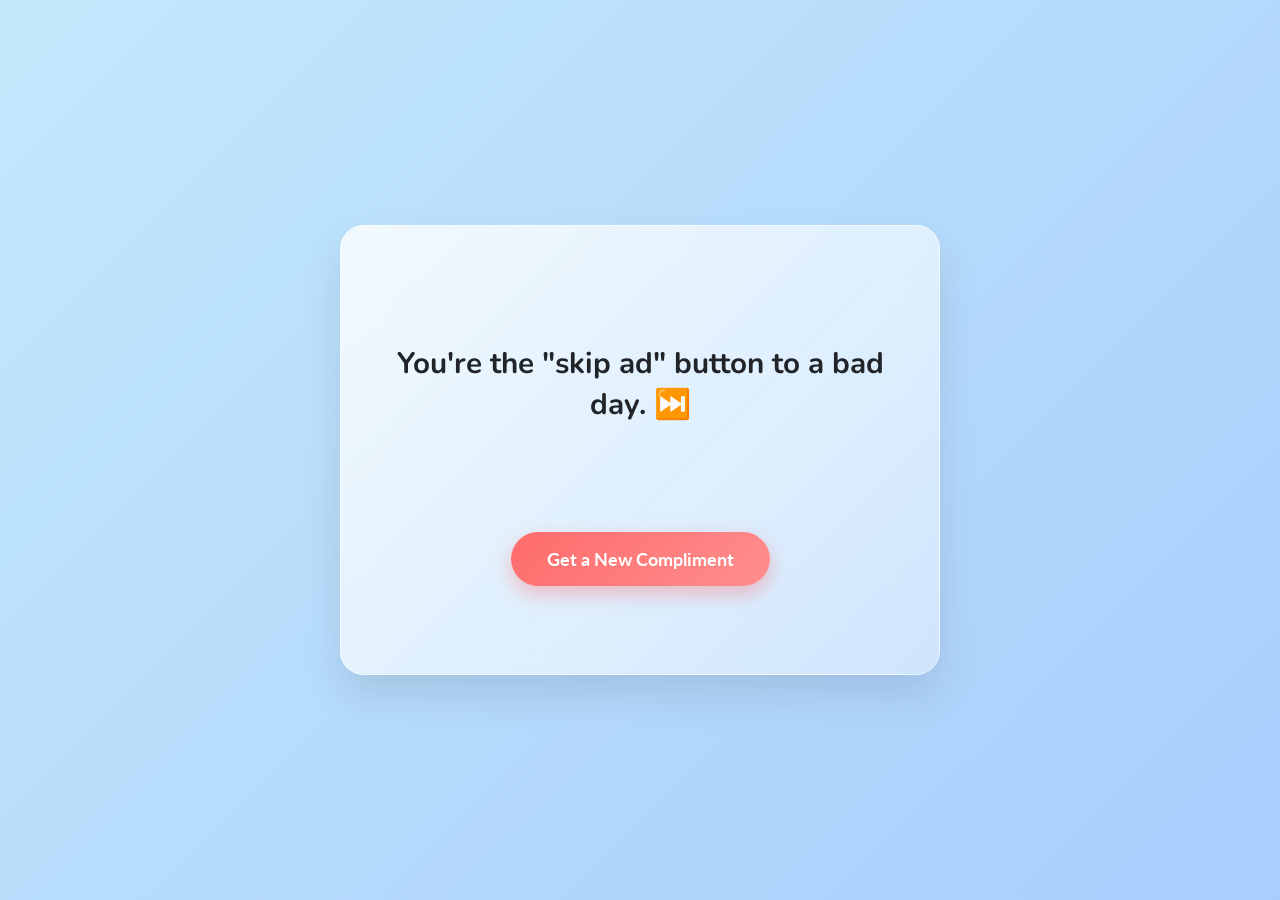
==== Compliment Generator/index.html @ 66c26c47 "compliment generator with gemini" ====
<!doctype html>
<html lang="en">
  <head>
    <meta charset="UTF-8" />
    <meta name="viewport" content="width=device-width, initial-scale=1.0" />
    <title>Compliment Generator</title>

    <!-- Import Google Fonts: Nunito for compliments, Lato for UI elements -->
    <link rel="preconnect" href="https://fonts.googleapis.com" />
    <link rel="preconnect" href="https://fonts.gstatic.com" crossorigin />
    <link
      href="https://fonts.googleapis.com/css2?family=Lato:wght@400;700&family=Nunito:wght@400;600&display=swap"
      rel="stylesheet"
    />

    <style>
      /* ==========================================================================
           CSS Styling
           ========================================================================== */

      :root {
        --text-color: #212529;
        --btn-color: #ff6b6b;
        --btn-hover: #ffd166;
        --font-compliment: "Nunito", sans-serif;
        --font-ui: "Lato", sans-serif;
      }

      * {
        box-sizing: border-box;
        margin: 0;
        padding: 0;
      }

      body {
        /* Animated Gradient Background */
        background: linear-gradient(-45deg, #ff9a9e, #fecfef, #a1c4fd, #c2e9fb);
        background-size: 400% 400%;
        animation: gradientBG 15s ease infinite;
        color: var(--text-color);
        display: flex;
        justify-content: center;
        align-items: center;
        min-height: 100vh;
        padding: 20px;
        overflow: hidden; /* Prevent scrollbars during animations */
      }

      @keyframes gradientBG {
        0% {
          background-position: 0% 50%;
        }
        50% {
          background-position: 100% 50%;
        }
        100% {
          background-position: 0% 50%;
        }
      }

      .container {
        /* Glassmorphism Effect */
        background: linear-gradient(
          135deg,
          rgba(255, 255, 255, 0.8),
          rgba(255, 255, 255, 0.4)
        );
        backdrop-filter: blur(20px);
        -webkit-backdrop-filter: blur(20px);
        border: 1px solid rgba(255, 255, 255, 0.8);
        border-bottom: 1px solid rgba(255, 255, 255, 0.4);
        border-right: 1px solid rgba(255, 255, 255, 0.4);
        padding: 50px 40px;
        border-radius: 24px;
        box-shadow: 0 20px 40px rgba(0, 0, 0, 0.1);
        text-align: center;
        max-width: 600px;
        width: 100%;

        /* Vertical Height */
        min-height: 450px;
        display: flex;
        flex-direction: column;
        justify-content: space-evenly;
        align-items: center;
        position: relative;
        overflow: hidden;
      }

      /* Glass Shine - Initial State (hidden off to the left) */
      .container::after {
        content: "";
        position: absolute;
        top: 0;
        left: -150%;
        width: 60%;
        height: 100%;
        background: linear-gradient(
          90deg,
          transparent,
          rgba(255, 255, 255, 0.6),
          transparent
        );
        transform: skewX(-25deg);
        pointer-events: none; /* Ensure it doesn't block button clicks */
      }

      /* Class added via JS to trigger the shine once per click */
      .container.animate-shine::after {
        animation: singleShine 0.8s ease-out forwards;
      }

      @keyframes singleShine {
        0% {
          left: -150%;
        }
        100% {
          left: 250%;
        }
      }

      #compliment-display {
        font-family: var(--font-compliment);
        font-size: 1.85rem;
        line-height: 1.4;
        margin-bottom: 40px;
        color: var(--text-color);
        min-height: 140px;
        display: flex;
        align-items: center;
        justify-content: center;
        padding: 0 10px;

        /* Springy scale and fade transition */
        transition:
          opacity 0.4s ease,
          transform 0.4s cubic-bezier(0.175, 0.885, 0.32, 1.275);
        opacity: 1;
        transform: scale(1);
      }

      #compliment-display.hide {
        opacity: 0;
        transform: scale(0.85);
      }

      #generate-btn {
        font-family: var(--font-ui);
        background: linear-gradient(135deg, var(--btn-color), #ff8e8e);
        color: #ffffff;
        border: none;
        padding: 16px 36px;
        font-size: 1.15rem;
        font-weight: 700;
        border-radius: 50px;
        cursor: pointer;
        z-index: 2; /* Keep button above the shine effect */

        transition: all 0.3s ease;
        box-shadow: 0 8px 20px rgba(255, 107, 107, 0.4);
      }

      #generate-btn:hover {
        background: linear-gradient(135deg, var(--btn-hover), #ffea9f);
        color: var(--text-color);
        box-shadow: 0 10px 25px rgba(255, 209, 102, 0.6);
        transform: translateY(-3px);
      }

      #generate-btn:active {
        transform: scale(0.95) translateY(2px);
      }

      @media (max-width: 480px) {
        .container {
          padding: 40px 20px;
          min-height: 400px;
        }
        #compliment-display {
          font-size: 1.5rem;
        }
        #generate-btn {
          width: 100%;
        }
      }
    </style>
  </head>
  <body>
    <main class="container" id="main-container">
      <h1 id="compliment-display">
        You're the "skip ad" button to a bad day. ⏭️
      </h1>
      <button id="generate-btn">Get a New Compliment</button>
    </main>

    <script>
      const compliments = [
        "You're the human equivalent of finding an extra fry in the bag. 🍟",
        "If you were a vegetable, you'd be a cute-cumber! 🥒",
        "You have the kind of energy that makes plants grow faster. 🌿",
        "You plug the USB in right on the very first try. 🔌",
        "You are cooler than the other side of the pillow. 🧊",
        "You're more fun than a giant sheet of bubble wrap! 🫧",
        "I would share my very last slice of pizza with you. 🍕",
        "You have 'main character' energy. 🎬",
        "You're the human version of a golden retriever. 🐕",
        "If you were a triangle, you'd be acute one! 📐",
        "You could definitely survive a zombie apocalypse. 🧟‍♂️",
        "Your vibe is like a perfectly warmed blanket fresh from the dryer. 🛌",
        "You make ordinary moments totally extraordinary. ✨",
        "You're smarter than a really smart dolphin. 🐬",
        "Your Wi-Fi signal is probably incredibly strong. 📶",
        "You have impeccable taste in everything. 🤌",
        "Your laugh is highly contagious. 😆",
        "You're the reason someone smiled today. 😊",
        "You look like you know exactly where north is at all times. 🧭",
        "If you were a color, you'd be the brightest one in the box. 🖍️",
        "You give the best high-fives in the universe. 🙌",
        "I bet you've never accidentally hit 'Reply All' on an embarrassing email. 📧",
        "You're like a software update that actually fixes things! 💻",
        "You are a limited edition, one-of-a-kind masterpiece. 🎨",
        "Even your bad hair days look like a magazine cover. 📸",
        "Your playlists must be absolute fire. 🔥",
        "You are an incredibly awesome friend. 🤝",
        "You could win a staring contest with an owl. 🦉",
        "You always know exactly what to say. 💬",
        "You're the perfectly toasted marshmallow of my s'more. 🏕️",
        "Your energy lights up the entire room. 💡",
        "You make a rainy day feel like a cozy adventure. ☔",
        "You're a total rockstar, minus the trashed hotel rooms. 🎸",
        "Your perspective is incredibly refreshing. 🍃",
        "You're as sweet as a bakery on a Sunday morning. 🍩",
        "You have the heart of a lion and the soul of a puppy. 🦁",
        "If you were a fruit, you'd be a fine-apple. 🍍",
        "I would totally trust you to hold my drink at a party. 🥤",
        "You always pass the vibe check. ✅",
        "You're a human cup of hot chocolate with mini marshmallows. ☕",
        "You outshine the disco ball. 🪩",
        "You're the twist at the end of a great movie. 🍿",
        "Your kindness is a balm to everyone you meet. 🩹",
        "You are a literal genius. 🧠",
        "You bring out the absolute best in other people. ⭐",
        "You're like an oasis in the desert. 🌴",
        "You could outsmart a fox. 🦊",
        "Your creative potential seems totally limitless. 🚀",
        "You're the 'skip ad' button to a bad day. ⏭️",
        "You make the world a much better place. 🌍",
        "You are doing great things today! 🏆",
        "You should be so proud of yourself. 👏",
        "You are enough just exactly as you are. 💖",
        "You're far stronger than you even realize. 💪",
        "Your smile could instantly disarm a supervillain. 🦹",
        "You have a 100% battery charge kind of aura. 🔋",
        "You're the cherry on top of an already amazing sundae. 🍒",
        "If you were a font, you'd be something classy but fun. 🔤",
        "You're a glowing example of awesomeness. 🌟",
        "You make difficult things look completely effortless. 🎩",
        "You're more magical than a unicorn eating a taco. 🦄🌮",
        "Your soul is absolutely beautiful. 🕊️",
        "You're the human equivalent of an extra chicken nugget. 🍗",
        "You are braver than a knight in shining armor. ⚔️",
        "You're a walking, talking ray of sunshine. ☀️",
        "You have the best ideas. 💡",
        "Your positive attitude is truly inspiring. 🌈",
        "You're the peanut butter to my jelly. 🥜",
        "You could make a sloth want to run a marathon. 🦥",
        "You are a force of nature. 🌪️",
        "You're the plot twist I never saw coming (in a good way). 📖",
        "You're like a perfectly timed joke. 😂",
        "You have a heart of solid gold. 🥇",
        "You could probably negotiate peace with aliens. 👽",
        "You're a masterpiece and a work in progress all at once. 🖌️",
        "You make everyone feel so welcomed and seen. 🚪",
        "You're like an unexpected holiday on a Monday. 🎉",
        "You are beautifully complex. 🧩",
        "You're the secret ingredient in the recipe of life. 🧂",
        "Your joy is completely infectious. 😄",
        "You are made of stardust and magic. ✨",
        "You always leave things better than you found them. 🌱",
        "You're an absolute legend. 👑",
        "You have a remarkable ability to understand people. 👂",
        "You're the high score on my favorite arcade game. 👾",
        "You make everything you wear look incredibly fashionable. 👗",
        "You are a breath of fresh air. 🌬️",
        "You're the best thing since sliced bread. 🍞",
        "You could teach a masterclass in being awesome. 🎓",
        "You have a highly comforting presence. 🕯️",
        "You're the grand prize. 🏆",
        "You handle challenges with incredible grace. 🦢",
        "You're rarer than a double rainbow. 🌈🌈",
        "You are a treasure. 💎",
        "Your future is looking exceedingly bright. 🔭",
        "You're a brilliant puzzle piece that fits perfectly. 🧩",
        "You always know how to find the silver lining. ⛅",
        "You are spectacularly unique. 🦚",
        "You're the superhero this world definitely needs. 🦸",
        "I'm so glad you exist! 🥰",
      ];

      const complimentDisplay = document.getElementById("compliment-display");
      const generateBtn = document.getElementById("generate-btn");
      const mainContainer = document.getElementById("main-container");

      let lastIndex = -1;

      function getNewCompliment() {
        let randomIndex;

        do {
          randomIndex = Math.floor(Math.random() * compliments.length);
        } while (randomIndex === lastIndex && compliments.length > 1);

        lastIndex = randomIndex;

        // 1. Start the text hide animation
        complimentDisplay.classList.add("hide");

        // 2. Clear any existing shine animation by removing the class
        mainContainer.classList.remove("animate-shine");

        // Trigger a reflow to allow the browser to recognize the class was removed
        // before we add it back to restart the animation
        void mainContainer.offsetWidth;

        // 3. Set a small timeout to change the text and trigger the shine
        setTimeout(() => {
          // Change text
          complimentDisplay.textContent = compliments[randomIndex];

          // Show text again with the "pop"
          complimentDisplay.classList.remove("hide");

          // Trigger the glass shine animation
          mainContainer.classList.add("animate-shine");
        }, 350);
      }

      generateBtn.addEventListener("click", getNewCompliment);
    </script>
  </body>
</html>
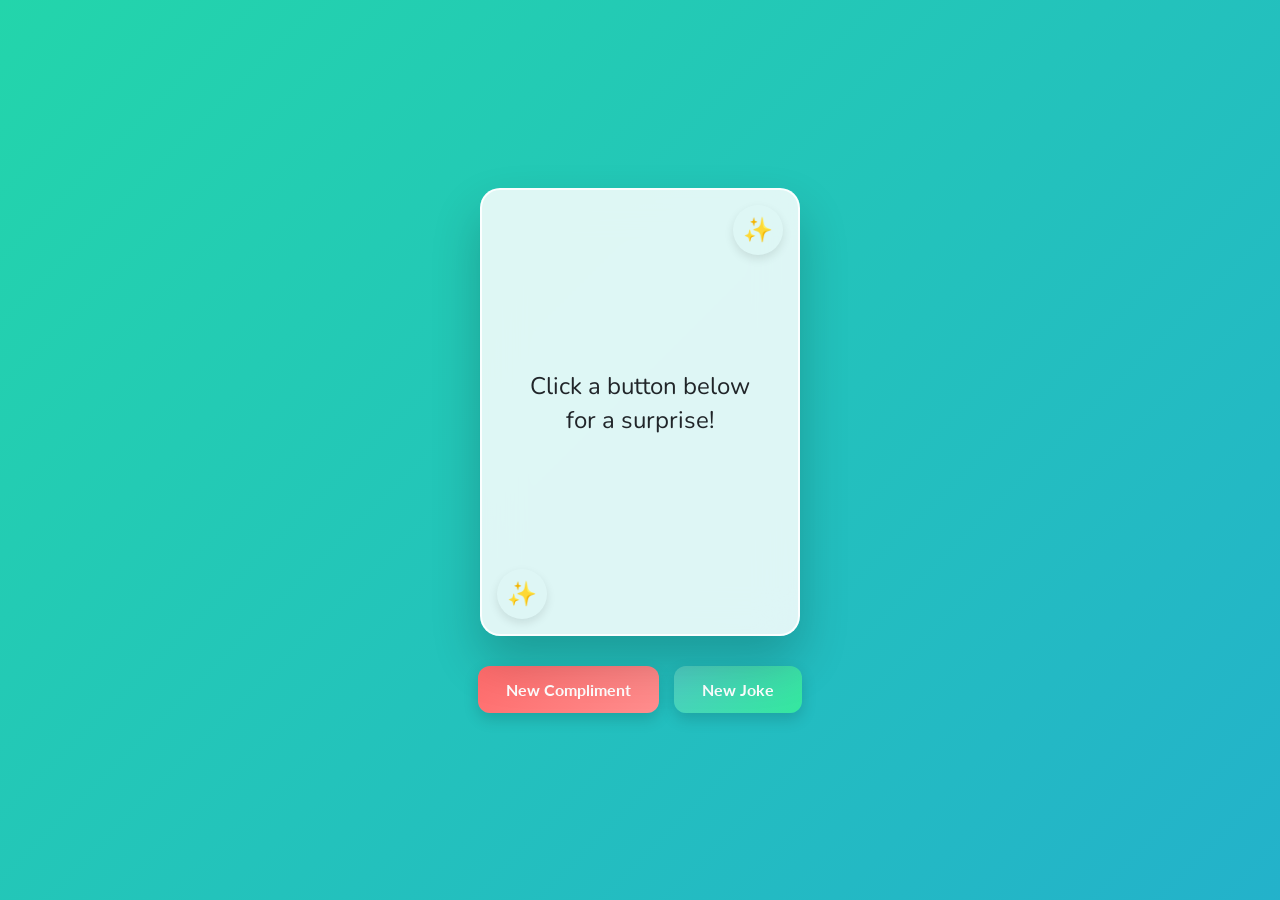
==== commit effb3f86: "compliment generator update" ====
--- a/Compliment Generator/index.html
+++ b/Compliment Generator/index.html
@@ -1,341 +1,460 @@
-<!doctype html>
+<!DOCTYPE html>
 <html lang="en">
-  <head>
-    <meta charset="UTF-8" />
-    <meta name="viewport" content="width=device-width, initial-scale=1.0" />
-    <title>Compliment Generator</title>
-
-    <!-- Import Google Fonts: Nunito for compliments, Lato for UI elements -->
-    <link rel="preconnect" href="https://fonts.googleapis.com" />
-    <link rel="preconnect" href="https://fonts.gstatic.com" crossorigin />
-    <link
-      href="https://fonts.googleapis.com/css2?family=Lato:wght@400;700&family=Nunito:wght@400;600&display=swap"
-      rel="stylesheet"
-    />
-
+<head>
+    <meta charset="UTF-8">
+    <meta name="viewport" content="width=device-width, initial-scale=1.0">
+    <title>Compliment & Joke Card</title>
+    
+    <!-- Favicon -->
+    <link rel="icon" href="data:image/svg+xml,<svg xmlns=%22http://www.w3.org/2000/svg%22 viewBox=%220 0 100 100%22><text y=%22.9em%22 font-size=%2290%22>🃏</text></svg>">
+
+    <!-- Import Google Fonts -->
+    <link rel="preconnect" href="https://fonts.googleapis.com">
+    <link rel="preconnect" href="https://fonts.gstatic.com" crossorigin>
+    <link href="https://fonts.googleapis.com/css2?family=Lato:wght@400;700&family=Nunito:wght@400;600&display=swap" rel="stylesheet">
+    
     <style>
-      /* ==========================================================================
+        /* ==========================================================================
            CSS Styling
            ========================================================================== */
-
-      :root {
-        --text-color: #212529;
-        --btn-color: #ff6b6b;
-        --btn-hover: #ffd166;
-        --font-compliment: "Nunito", sans-serif;
-        --font-ui: "Lato", sans-serif;
-      }
-
-      * {
-        box-sizing: border-box;
-        margin: 0;
-        padding: 0;
-      }
-
-      body {
-        /* Animated Gradient Background */
-        background: linear-gradient(-45deg, #ff9a9e, #fecfef, #a1c4fd, #c2e9fb);
-        background-size: 400% 400%;
-        animation: gradientBG 15s ease infinite;
-        color: var(--text-color);
-        display: flex;
-        justify-content: center;
-        align-items: center;
-        min-height: 100vh;
-        padding: 20px;
-        overflow: hidden; /* Prevent scrollbars during animations */
-      }
-
-      @keyframes gradientBG {
-        0% {
-          background-position: 0% 50%;
-        }
-        50% {
-          background-position: 100% 50%;
-        }
-        100% {
-          background-position: 0% 50%;
-        }
-      }
-
-      .container {
-        /* Glassmorphism Effect */
-        background: linear-gradient(
-          135deg,
-          rgba(255, 255, 255, 0.8),
-          rgba(255, 255, 255, 0.4)
-        );
-        backdrop-filter: blur(20px);
-        -webkit-backdrop-filter: blur(20px);
-        border: 1px solid rgba(255, 255, 255, 0.8);
-        border-bottom: 1px solid rgba(255, 255, 255, 0.4);
-        border-right: 1px solid rgba(255, 255, 255, 0.4);
-        padding: 50px 40px;
-        border-radius: 24px;
-        box-shadow: 0 20px 40px rgba(0, 0, 0, 0.1);
-        text-align: center;
-        max-width: 600px;
-        width: 100%;
-
-        /* Vertical Height */
-        min-height: 450px;
-        display: flex;
-        flex-direction: column;
-        justify-content: space-evenly;
-        align-items: center;
-        position: relative;
-        overflow: hidden;
-      }
-
-      /* Glass Shine - Initial State (hidden off to the left) */
-      .container::after {
-        content: "";
-        position: absolute;
-        top: 0;
-        left: -150%;
-        width: 60%;
-        height: 100%;
-        background: linear-gradient(
-          90deg,
-          transparent,
-          rgba(255, 255, 255, 0.6),
-          transparent
-        );
-        transform: skewX(-25deg);
-        pointer-events: none; /* Ensure it doesn't block button clicks */
-      }
-
-      /* Class added via JS to trigger the shine once per click */
-      .container.animate-shine::after {
-        animation: singleShine 0.8s ease-out forwards;
-      }
-
-      @keyframes singleShine {
-        0% {
-          left: -150%;
-        }
-        100% {
-          left: 250%;
-        }
-      }
-
-      #compliment-display {
-        font-family: var(--font-compliment);
-        font-size: 1.85rem;
-        line-height: 1.4;
-        margin-bottom: 40px;
-        color: var(--text-color);
-        min-height: 140px;
-        display: flex;
-        align-items: center;
-        justify-content: center;
-        padding: 0 10px;
-
-        /* Springy scale and fade transition */
-        transition:
-          opacity 0.4s ease,
-          transform 0.4s cubic-bezier(0.175, 0.885, 0.32, 1.275);
-        opacity: 1;
-        transform: scale(1);
-      }
-
-      #compliment-display.hide {
-        opacity: 0;
-        transform: scale(0.85);
-      }
-
-      #generate-btn {
-        font-family: var(--font-ui);
-        background: linear-gradient(135deg, var(--btn-color), #ff8e8e);
-        color: #ffffff;
-        border: none;
-        padding: 16px 36px;
-        font-size: 1.15rem;
-        font-weight: 700;
-        border-radius: 50px;
-        cursor: pointer;
-        z-index: 2; /* Keep button above the shine effect */
-
-        transition: all 0.3s ease;
-        box-shadow: 0 8px 20px rgba(255, 107, 107, 0.4);
-      }
-
-      #generate-btn:hover {
-        background: linear-gradient(135deg, var(--btn-hover), #ffea9f);
-        color: var(--text-color);
-        box-shadow: 0 10px 25px rgba(255, 209, 102, 0.6);
-        transform: translateY(-3px);
-      }
-
-      #generate-btn:active {
-        transform: scale(0.95) translateY(2px);
-      }
-
-      @media (max-width: 480px) {
-        .container {
-          padding: 40px 20px;
-          min-height: 400px;
-        }
-        #compliment-display {
-          font-size: 1.5rem;
-        }
-        #generate-btn {
-          width: 100%;
-        }
-      }
+        
+        :root {
+            --text-color: #212529;
+            --compliment-btn: #FF6B6B;
+            --joke-btn: #4ECDC4;
+            --punchline-color: #e73c7e;
+            --btn-hover: #FFD166;
+            --font-display: 'Nunito', sans-serif;
+            --font-ui: 'Lato', sans-serif;
+        }
+
+        * {
+            box-sizing: border-box;
+            margin: 0;
+            padding: 0;
+        }
+
+        body {
+            background: linear-gradient(-45deg, #ee7752, #e73c7e, #23a6d5, #23d5ab);
+            background-size: 400% 400%;
+            animation: gradientBG 15s ease infinite;
+            color: var(--text-color);
+            display: flex;
+            flex-direction: column;
+            justify-content: center;
+            align-items: center;
+            min-height: 100vh;
+            padding: 20px;
+            overflow-x: hidden;
+        }
+
+        @keyframes gradientBG {
+            0% { background-position: 0% 50%; }
+            50% { background-position: 100% 50%; }
+            100% { background-position: 0% 50%; }
+        }
+
+        .app-wrapper {
+            display: flex;
+            flex-direction: column;
+            align-items: center;
+            gap: 30px;
+        }
+
+        .playing-card {
+            width: 320px;
+            height: 448px;
+            background: rgba(255, 255, 255, 0.85);
+            backdrop-filter: blur(20px);
+            -webkit-backdrop-filter: blur(20px);
+            border: 2px solid rgba(255, 255, 255, 0.9);
+            border-radius: 20px;
+            box-shadow: 0 25px 50px rgba(0, 0, 0, 0.2);
+            position: relative;
+            overflow: hidden;
+            display: flex;
+            flex-direction: column;
+            justify-content: center;
+            align-items: center;
+            padding: 40px;
+        }
+
+        /* Glass Shine Effect */
+        .playing-card::after {
+            content: '';
+            position: absolute;
+            top: 0;
+            left: -150%;
+            width: 80%;
+            height: 100%;
+            background: linear-gradient(90deg, transparent, rgba(255, 255, 255, 0.7), transparent);
+            transform: skewX(-25deg);
+            pointer-events: none;
+        }
+
+        .playing-card.animate-shine::after {
+            animation: singleShine 0.8s ease-out forwards;
+        }
+
+        @keyframes singleShine {
+            0% { left: -150%; }
+            100% { left: 250%; }
+        }
+
+        /* Dynamic Corner Circles */
+        .corner-icon {
+            position: absolute;
+            width: 50px;
+            height: 50px;
+            border-radius: 50%;
+            display: flex;
+            justify-content: center;
+            align-items: center;
+            font-size: 1.5rem;
+            box-shadow: 0 4px 10px rgba(0,0,0,0.1);
+            transition: background-color 0.5s ease;
+        }
+
+        .top-right { top: 15px; right: 15px; }
+        .bottom-left { bottom: 15px; left: 15px; }
+
+        #content-display {
+            font-family: var(--font-display);
+            font-size: 1.5rem;
+            line-height: 1.4;
+            text-align: center;
+            color: var(--text-color);
+            transition: opacity 0.4s ease, transform 0.4s cubic-bezier(0.175, 0.885, 0.32, 1.275);
+            opacity: 1;
+            transform: scale(1);
+            z-index: 2;
+            display: flex;
+            flex-direction: column;
+            align-items: center;
+        }
+
+        #content-display.hide {
+            opacity: 0;
+            transform: scale(0.85);
+        }
+
+        /* Spinner Styles */
+        #spinner {
+            width: 28px;
+            height: 28px;
+            border: 3px solid rgba(231, 60, 126, 0.1);
+            border-top: 3px solid var(--punchline-color);
+            border-radius: 50%;
+            margin-top: 20px;
+            display: none;
+        }
+
+        .show-spinner #spinner {
+            display: block;
+            animation: spinLoop 1s linear infinite;
+        }
+
+        @keyframes spinLoop {
+            0% { transform: rotate(0deg); }
+            100% { transform: rotate(360deg); }
+        }
+
+        #punchline {
+            display: block;
+            margin-top: 15px;
+            font-weight: 700;
+            color: var(--punchline-color);
+            opacity: 0;
+            height: 0;
+            overflow: hidden;
+            transform: translateY(10px);
+            transition: all 0.5s ease;
+        }
+
+        #punchline.visible {
+            opacity: 1;
+            height: auto;
+            transform: translateY(0);
+        }
+
+        /* Controls Area */
+        .controls {
+            display: flex;
+            gap: 15px;
+            flex-wrap: wrap;
+            justify-content: center;
+        }
+
+        .action-btn {
+            font-family: var(--font-ui);
+            color: #ffffff; 
+            border: none;
+            padding: 14px 28px;
+            font-size: 1rem;
+            font-weight: 700;
+            border-radius: 12px; 
+            cursor: pointer;
+            transition: all 0.3s ease;
+            box-shadow: 0 6px 15px rgba(0, 0, 0, 0.15);
+        }
+
+        #compliment-btn { background: linear-gradient(135deg, var(--compliment-btn), #ff8e8e); }
+        #joke-btn { background: linear-gradient(135deg, var(--joke-btn), #34e89e); }
+
+        .action-btn:hover {
+            transform: translateY(-3px);
+            filter: brightness(1.1);
+        }
+
+        .action-btn:active { transform: scale(0.95) translateY(2px); }
+
+        @media (max-width: 400px) {
+            .playing-card { width: 300px; height: 420px; padding: 30px; }
+            #content-display { font-size: 1.3rem; }
+        }
     </style>
-  </head>
-  <body>
-    <main class="container" id="main-container">
-      <h1 id="compliment-display">
-        You're the "skip ad" button to a bad day. ⏭️
-      </h1>
-      <button id="generate-btn">Get a New Compliment</button>
-    </main>
+</head>
+<body>
+
+    <div class="app-wrapper">
+        <main class="playing-card" id="main-container">
+            <div class="corner-icon top-right" id="icon-tr">✨</div>
+            <div class="corner-icon bottom-left" id="icon-bl">✨</div>
+            
+            <div id="content-display">
+                <span id="main-text">Click a button below for a surprise!</span>
+                <div id="spinner"></div>
+                <span id="punchline"></span>
+            </div>
+        </main>
+
+        <div class="controls">
+            <button class="action-btn" id="compliment-btn">New Compliment</button>
+            <button class="action-btn" id="joke-btn">New Joke</button>
+        </div>
+    </div>
 
     <script>
-      const compliments = [
-        "You're the human equivalent of finding an extra fry in the bag. 🍟",
-        "If you were a vegetable, you'd be a cute-cumber! 🥒",
-        "You have the kind of energy that makes plants grow faster. 🌿",
-        "You plug the USB in right on the very first try. 🔌",
-        "You are cooler than the other side of the pillow. 🧊",
-        "You're more fun than a giant sheet of bubble wrap! 🫧",
-        "I would share my very last slice of pizza with you. 🍕",
-        "You have 'main character' energy. 🎬",
-        "You're the human version of a golden retriever. 🐕",
-        "If you were a triangle, you'd be acute one! 📐",
-        "You could definitely survive a zombie apocalypse. 🧟‍♂️",
-        "Your vibe is like a perfectly warmed blanket fresh from the dryer. 🛌",
-        "You make ordinary moments totally extraordinary. ✨",
-        "You're smarter than a really smart dolphin. 🐬",
-        "Your Wi-Fi signal is probably incredibly strong. 📶",
-        "You have impeccable taste in everything. 🤌",
-        "Your laugh is highly contagious. 😆",
-        "You're the reason someone smiled today. 😊",
-        "You look like you know exactly where north is at all times. 🧭",
-        "If you were a color, you'd be the brightest one in the box. 🖍️",
-        "You give the best high-fives in the universe. 🙌",
-        "I bet you've never accidentally hit 'Reply All' on an embarrassing email. 📧",
-        "You're like a software update that actually fixes things! 💻",
-        "You are a limited edition, one-of-a-kind masterpiece. 🎨",
-        "Even your bad hair days look like a magazine cover. 📸",
-        "Your playlists must be absolute fire. 🔥",
-        "You are an incredibly awesome friend. 🤝",
-        "You could win a staring contest with an owl. 🦉",
-        "You always know exactly what to say. 💬",
-        "You're the perfectly toasted marshmallow of my s'more. 🏕️",
-        "Your energy lights up the entire room. 💡",
-        "You make a rainy day feel like a cozy adventure. ☔",
-        "You're a total rockstar, minus the trashed hotel rooms. 🎸",
-        "Your perspective is incredibly refreshing. 🍃",
-        "You're as sweet as a bakery on a Sunday morning. 🍩",
-        "You have the heart of a lion and the soul of a puppy. 🦁",
-        "If you were a fruit, you'd be a fine-apple. 🍍",
-        "I would totally trust you to hold my drink at a party. 🥤",
-        "You always pass the vibe check. ✅",
-        "You're a human cup of hot chocolate with mini marshmallows. ☕",
-        "You outshine the disco ball. 🪩",
-        "You're the twist at the end of a great movie. 🍿",
-        "Your kindness is a balm to everyone you meet. 🩹",
-        "You are a literal genius. 🧠",
-        "You bring out the absolute best in other people. ⭐",
-        "You're like an oasis in the desert. 🌴",
-        "You could outsmart a fox. 🦊",
-        "Your creative potential seems totally limitless. 🚀",
-        "You're the 'skip ad' button to a bad day. ⏭️",
-        "You make the world a much better place. 🌍",
-        "You are doing great things today! 🏆",
-        "You should be so proud of yourself. 👏",
-        "You are enough just exactly as you are. 💖",
-        "You're far stronger than you even realize. 💪",
-        "Your smile could instantly disarm a supervillain. 🦹",
-        "You have a 100% battery charge kind of aura. 🔋",
-        "You're the cherry on top of an already amazing sundae. 🍒",
-        "If you were a font, you'd be something classy but fun. 🔤",
-        "You're a glowing example of awesomeness. 🌟",
-        "You make difficult things look completely effortless. 🎩",
-        "You're more magical than a unicorn eating a taco. 🦄🌮",
-        "Your soul is absolutely beautiful. 🕊️",
-        "You're the human equivalent of an extra chicken nugget. 🍗",
-        "You are braver than a knight in shining armor. ⚔️",
-        "You're a walking, talking ray of sunshine. ☀️",
-        "You have the best ideas. 💡",
-        "Your positive attitude is truly inspiring. 🌈",
-        "You're the peanut butter to my jelly. 🥜",
-        "You could make a sloth want to run a marathon. 🦥",
-        "You are a force of nature. 🌪️",
-        "You're the plot twist I never saw coming (in a good way). 📖",
-        "You're like a perfectly timed joke. 😂",
-        "You have a heart of solid gold. 🥇",
-        "You could probably negotiate peace with aliens. 👽",
-        "You're a masterpiece and a work in progress all at once. 🖌️",
-        "You make everyone feel so welcomed and seen. 🚪",
-        "You're like an unexpected holiday on a Monday. 🎉",
-        "You are beautifully complex. 🧩",
-        "You're the secret ingredient in the recipe of life. 🧂",
-        "Your joy is completely infectious. 😄",
-        "You are made of stardust and magic. ✨",
-        "You always leave things better than you found them. 🌱",
-        "You're an absolute legend. 👑",
-        "You have a remarkable ability to understand people. 👂",
-        "You're the high score on my favorite arcade game. 👾",
-        "You make everything you wear look incredibly fashionable. 👗",
-        "You are a breath of fresh air. 🌬️",
-        "You're the best thing since sliced bread. 🍞",
-        "You could teach a masterclass in being awesome. 🎓",
-        "You have a highly comforting presence. 🕯️",
-        "You're the grand prize. 🏆",
-        "You handle challenges with incredible grace. 🦢",
-        "You're rarer than a double rainbow. 🌈🌈",
-        "You are a treasure. 💎",
-        "Your future is looking exceedingly bright. 🔭",
-        "You're a brilliant puzzle piece that fits perfectly. 🧩",
-        "You always know how to find the silver lining. ⛅",
-        "You are spectacularly unique. 🦚",
-        "You're the superhero this world definitely needs. 🦸",
-        "I'm so glad you exist! 🥰",
-      ];
-
-      const complimentDisplay = document.getElementById("compliment-display");
-      const generateBtn = document.getElementById("generate-btn");
-      const mainContainer = document.getElementById("main-container");
-
-      let lastIndex = -1;
-
-      function getNewCompliment() {
-        let randomIndex;
-
-        do {
-          randomIndex = Math.floor(Math.random() * compliments.length);
-        } while (randomIndex === lastIndex && compliments.length > 1);
-
-        lastIndex = randomIndex;
-
-        // 1. Start the text hide animation
-        complimentDisplay.classList.add("hide");
-
-        // 2. Clear any existing shine animation by removing the class
-        mainContainer.classList.remove("animate-shine");
-
-        // Trigger a reflow to allow the browser to recognize the class was removed
-        // before we add it back to restart the animation
-        void mainContainer.offsetWidth;
-
-        // 3. Set a small timeout to change the text and trigger the shine
-        setTimeout(() => {
-          // Change text
-          complimentDisplay.textContent = compliments[randomIndex];
-
-          // Show text again with the "pop"
-          complimentDisplay.classList.remove("hide");
-
-          // Trigger the glass shine animation
-          mainContainer.classList.add("animate-shine");
-        }, 350);
-      }
-
-      generateBtn.addEventListener("click", getNewCompliment);
+        // --- 100 COMPLIMENTS with context emojis ---
+        const compliments = [
+            { t: "You're the human equivalent of finding an extra fry in the bag.", e: "🍟" },
+            { t: "If you were a vegetable, you'd be a cute-cumber!", e: "🥒" },
+            { t: "You have the kind of energy that makes plants grow faster.", e: "🌿" },
+            { t: "You plug the USB in right on the very first try.", e: "🔌" },
+            { t: "You are cooler than the other side of the pillow.", e: "🧊" },
+            { t: "You're more fun than a giant sheet of bubble wrap!", e: "🫧" },
+            { t: "I would share my very last slice of pizza with you.", e: "🍕" },
+            { t: "You have 'main character' energy.", e: "🎬" },
+            { t: "You're the human version of a golden retriever.", e: "🐕" },
+            { t: "If you were a triangle, you'd be acute one!", e: "📐" },
+            { t: "You could definitely survive a zombie apocalypse.", e: "🧟‍♂️" },
+            { t: "Your vibe is like a perfectly warmed blanket fresh from the dryer.", e: "🛌" },
+            { t: "You make ordinary moments totally extraordinary.", e: "✨" },
+            { t: "You're smarter than a really smart dolphin.", e: "🐬" },
+            { t: "Your Wi-Fi signal is probably incredibly strong.", e: "📶" },
+            { t: "You have impeccable taste in everything.", e: "🤌" },
+            { t: "Your laugh is highly contagious.", e: "😆" },
+            { t: "You're the reason someone smiled today.", e: "😊" },
+            { t: "You look like you know exactly where north is at all times.", e: "🧭" },
+            { t: "If you were a color, you'd be the brightest one in the box.", e: "🖍️" },
+            { t: "You give the best high-fives in the universe.", e: "🙌" },
+            { t: "I bet you've never accidentally hit 'Reply All' on an email.", e: "📧" },
+            { t: "You're like a software update that actually fixes things!", e: "💻" },
+            { t: "You are a limited edition, one-of-a-kind masterpiece.", e: "🎨" },
+            { t: "Even your bad hair days look like a magazine cover.", e: "📸" },
+            { t: "Your playlists must be absolute fire.", e: "🔥" },
+            { t: "You are an incredibly awesome friend.", e: "🤝" },
+            { t: "You could win a staring contest with an owl.", e: "🦉" },
+            { t: "You always know exactly what to say.", e: "💬" },
+            { t: "You're the perfectly toasted marshmallow of my s'more.", e: "🏕️" },
+            { t: "Your energy lights up the entire room.", e: "💡" },
+            { t: "You make a rainy day feel like a cozy adventure.", e: "☔" },
+            { t: "You're a total rockstar, minus the trashed hotel rooms.", e: "🎸" },
+            { t: "Your perspective is incredibly refreshing.", e: "🍃" },
+            { t: "You're as sweet as a bakery on a Sunday morning.", e: "Donut" },
+            { t: "You have the heart of a lion and the soul of a puppy.", e: "🦁" },
+            { t: "If you were a fruit, you'd be a fine-apple.", e: "🍍" },
+            { t: "I would totally trust you to hold my drink.", e: "🥤" },
+            { t: "You always pass the vibe check.", e: "✅" },
+            { t: "You're a human cup of hot chocolate with mini marshmallows.", e: "☕" },
+            { t: "You outshine the disco ball.", e: "🪩" },
+            { t: "You're the twist at the end of a great movie.", e: "🍿" },
+            { t: "Your kindness is a balm to everyone you meet.", e: "🩹" },
+            { t: "You are a literal genius.", e: "🧠" },
+            { t: "You bring out the absolute best in other people.", e: "⭐" },
+            { t: "You're like an oasis in the desert.", e: "🌴" },
+            { t: "You could outsmart a fox.", e: "🦊" },
+            { t: "Your creative potential seems totally limitless.", e: "🚀" },
+            { t: "You're the 'skip ad' button to a bad day.", e: "⏭️" },
+            { t: "You make the world a much better place.", e: "🌍" },
+            { t: "You are doing great things today!", e: "🏆" },
+            { t: "You should be so proud of yourself.", e: "👏" },
+            { t: "You are enough just exactly as you are.", e: "💖" },
+            { t: "You're far stronger than you even realize.", e: "💪" },
+            { t: "Your smile could instantly disarm a supervillain.", e: "🦹" },
+            { t: "You have a 100% battery charge kind of aura.", e: "🔋" },
+            { t: "You're the cherry on top of an already amazing sundae.", e: "🍒" },
+            { t: "If you were a font, you'd be something classy but fun.", e: "🔤" },
+            { t: "You're a glowing example of awesomeness.", e: "🌟" },
+            { t: "You make difficult things look completely effortless.", e: "🎩" },
+            { t: "You're more magical than a unicorn eating a taco.", e: "🦄" },
+            { t: "Your soul is absolutely beautiful.", e: "🕊️" },
+            { t: "You're the human equivalent of an extra chicken nugget.", e: "🍗" },
+            { t: "You are braver than a knight in shining armor.", e: "⚔️" },
+            { t: "You're a walking, talking ray of sunshine.", e: "☀️" },
+            { t: "You have the best ideas.", e: "💡" },
+            { t: "Your positive attitude is truly inspiring.", e: "🌈" },
+            { t: "You're the peanut butter to my jelly.", e: "🥜" },
+            { t: "You could make a sloth want to run a marathon.", e: "🦥" },
+            { t: "You are a force of nature.", e: "🌪️" },
+            { t: "You're the plot twist I never saw coming.", e: "📖" },
+            { t: "You're like a perfectly timed joke.", e: "😂" },
+            { t: "You have a heart of solid gold.", e: "🥇" },
+            { t: "You could probably negotiate peace with aliens.", e: "👽" },
+            { t: "You're a masterpiece and a work in progress.", e: "🖌️" },
+            { t: "You make everyone feel so welcomed and seen.", e: "🚪" },
+            { t: "You're like an unexpected holiday on a Monday.", e: "🎉" },
+            { t: "You are beautifully complex.", e: "🧩" },
+            { t: "You're the secret ingredient in the recipe of life.", e: "🧂" },
+            { t: "Your joy is completely infectious.", e: "😄" },
+            { t: "You are made of stardust and magic.", e: "✨" },
+            { t: "You always leave things better than you found them.", e: "🌱" },
+            { t: "You're an absolute legend.", e: "👑" },
+            { t: "You have a remarkable ability to understand people.", e: "👂" },
+            { t: "You're the high score on my favorite arcade game.", e: "👾" },
+            { t: "You make everything you wear look fashionable.", e: "👗" },
+            { t: "You are a breath of fresh air.", e: "🌬️" },
+            { t: "You're the best thing since sliced bread.", e: "🍞" },
+            { t: "You could teach a masterclass in being awesome.", e: "🎓" },
+            { t: "You have a highly comforting presence.", e: "🕯️" },
+            { t: "You're the grand prize.", e: "🏆" },
+            { t: "You handle challenges with incredible grace.", e: "🦢" },
+            { t: "You're rarer than a double rainbow.", e: "🌈" },
+            { t: "You are a treasure.", e: "💎" },
+            { t: "Your future is looking exceedingly bright.", e: "🔭" },
+            { t: "You're a brilliant puzzle piece that fits perfectly.", e: "🧩" },
+            { t: "You always know how to find the silver lining.", e: "⛅" },
+            { t: "You are spectacularly unique.", e: "🦚" },
+            { t: "You're the superhero this world definitely needs.", e: "🦸" },
+            { t: "I'm so glad you exist!", e: "🥰" }
+        ];
+
+        // --- 50 JOKES with context emojis ---
+        const jokes = [
+            { s: "Why don't scientists trust atoms?", p: "Because they make up everything!", e: "⚛️" },
+            { s: "What do you call a fake noodle?", p: "An Impasta!", e: "🍝" },
+            { s: "Why did the scarecrow win an award?", p: "Because he was outstanding in his field!", e: "🌾" },
+            { s: "What time did the man go to the dentist?", p: "Tooth hurt-y!", e: "🦷" },
+            { s: "Why did the melon jump into the lake?", p: "It wanted to be a water-melon!", e: "🍉" },
+            { s: "Why can't you give Elsa a balloon?", p: "Because she will let it go!", e: "🎈" },
+            { s: "What do you call a bear with no teeth?", p: "A gummy bear!", e: "🧸" },
+            { s: "Why did the math book look sad?", p: "Because it had too many problems.", e: "📚" },
+            { s: "What do you call cheese that isn't yours?", p: "Nacho cheese!", e: "🧀" },
+            { s: "Why did the golfer bring two pairs of pants?", p: "In case he got a hole in one!", e: "⛳" },
+            { s: "What do you call a sleeping dinosaur?", p: "A dino-snore!", e: "🦖" },
+            { s: "How do you make a tissue dance?", p: "You put a little boogie in it!", e: "🤧" },
+            { s: "Why was the belt arrested?", p: "For holding up a pair of pants!", e: "👖" },
+            { s: "What do you call a snowman with a six pack?", p: "An abdominal snowman!", e: "⛄" },
+            { s: "Why did the cookie go to the doctor?", p: "Because he was feeling crumb-y.", e: "🍪" },
+            { s: "What do you call a pig that knows karate?", p: "A pork chop!", e: "🥋" },
+            { s: "Why did the tomato blush?", p: "Because it saw the salad dressing!", e: "🍅" },
+            { s: "What do you call a fish with no eyes?", p: "A fsh.", e: "🐟" },
+            { s: "Why did the bicycle fall over?", p: "Because it was two-tired!", e: "🚲" },
+            { s: "What starts with T, ends with T, and has T in it?", p: "A teapot.", e: "🫖" },
+            { s: "What do you call an alligator in a vest?", p: "An investigator!", e: "🐊" },
+            { s: "What do you call a pile of cats?", p: "A meow-ntain.", e: "🐱" },
+            { s: "Why are ghosts such bad liars?", p: "Because they are easy to see through!", e: "👻" },
+            { s: "What kind of room has no doors or windows?", p: "A mushroom!", e: "🍄" },
+            { s: "Why did the banana go to the doctor?", p: "It wasn't peeling well!", e: "🍌" },
+            { s: "What do you call a belt made of watches?", p: "A waist of time!", e: "⌚" },
+            { s: "What do you call a dog that can do magic?", p: "A Labracadabrador.", e: "🪄" },
+            { s: "Why did the boy bring a ladder to school?", p: "He wanted to go to high school!", e: "🪜" },
+            { s: "How do you count cows?", p: "With a cow-culator!", e: "🐄" },
+            { s: "What do you call a cold dog?", p: "A chili dog!", e: "🌭" },
+            { s: "Why did the tree go to the dentist?", p: "It needed a root canal!", e: "🌳" },
+            { s: "What do you call a pencil with two erasers?", p: "Pointless.", e: "✏️" },
+            { s: "How does a penguin build its house?", p: "Igloos it together!", e: "🐧" },
+            { s: "Why did the man put his money in the freezer?", p: "He wanted cold hard cash!", e: "❄️" },
+            { s: "What do you call a dinosaur that is a noisy sleeper?", p: "A Tyrannosnore-us!", e: "🛌" },
+            { s: "What do you call a story about a broken pencil?", p: "Pointless.", e: "📓" },
+            { s: "Why did the strawberry cry?", p: "His parents were in a jam!", e: "🍓" },
+            { s: "What do you call a bee that can't make up its mind?", p: "A maybee!", e: "🐝" },
+            { s: "Why did the student eat his homework?", p: "The teacher said it was a piece of cake!", e: "🍰" },
+            { s: "What did the zero say to the eight?", p: "Nice belt!", e: "♾️" },
+            { s: "What do you call a group of disorganized cats?", p: "A cat-astrophe!", e: "🐾" },
+            { s: "Why did the computer cross the road?", p: "To get a byte to eat!", e: "🖥️" },
+            { s: "What is a cat's favorite color?", p: "Purr-ple!", e: "🧶" },
+            { s: "What do you call a skeleton who won't work?", p: "Lazy bones!", e: "💀" },
+            { s: "Why can't a nose be 12 inches long?", p: "Because then it would be a foot!", e: "👃" },
+            { s: "Why did the stadium get hot after the game?", p: "All the fans left!", e: "📣" },
+            { s: "What's blue and smells like red paint?", p: "Blue paint.", e: "🎨" },
+            { s: "Why did the orange stop?", p: "It ran out of juice!", e: "🍊" },
+            { s: "What do you call an elephant that doesn't matter?", p: "An irrelephant!", e: "🐘" },
+            { s: "What do you call a fly with no wings?", p: "A walk.", e: "🪰" }
+        ];
+
+        const colors = ["#FFADAD", "#FFD6A5", "#FDFFB6", "#CAFFBF", "#9BF6FF", "#A0C4FF", "#BDB2FF", "#FFC6FF", "#E7C6FF", "#C1FFD7"];
+
+        const mainText = document.getElementById('main-text');
+        const punchline = document.getElementById('punchline');
+        const display = document.getElementById('content-display');
+        const card = document.getElementById('main-container');
+        const compBtn = document.getElementById('compliment-btn');
+        const jokeBtn = document.getElementById('joke-btn');
+        const iconTR = document.getElementById('icon-tr');
+        const iconBL = document.getElementById('icon-bl');
+
+        let interactionTimeout;
+
+        function updateCardVisuals(emoji) {
+            // Restart Glass Shine
+            card.classList.remove('animate-shine');
+            void card.offsetWidth;
+            card.classList.add('animate-shine');
+
+            // Pick two different random colors for circles
+            const color1 = colors[Math.floor(Math.random() * colors.length)];
+            const color2 = colors[Math.floor(Math.random() * colors.length)];
+
+            iconTR.textContent = emoji || "✨";
+            iconTR.style.backgroundColor = color1;
+            iconBL.textContent = emoji || "✨";
+            iconBL.style.backgroundColor = color2;
+        }
+
+        function displayNewContent(type) {
+            clearTimeout(interactionTimeout);
+            display.classList.add('hide');
+            punchline.classList.remove('visible');
+            display.classList.remove('show-spinner');
+
+            setTimeout(() => {
+                if (type === 'compliment') {
+                    const item = compliments[Math.floor(Math.random() * compliments.length)];
+                    updateCardVisuals(item.e);
+                    mainText.textContent = item.t;
+                    punchline.textContent = "";
+                } else {
+                    const item = jokes[Math.floor(Math.random() * jokes.length)];
+                    updateCardVisuals(item.e);
+                    mainText.textContent = item.s;
+                    punchline.textContent = item.p;
+                    
+                    display.classList.add('show-spinner');
+                    
+                    interactionTimeout = setTimeout(() => {
+                        display.classList.remove('show-spinner');
+                        punchline.classList.add('visible');
+                    }, 1800); 
+                }
+
+                display.classList.remove('hide');
+            }, 400);
+        }
+
+        compBtn.addEventListener('click', () => displayNewContent('compliment'));
+        jokeBtn.addEventListener('click', () => displayNewContent('joke'));
+
     </script>
-  </body>
-</html>
+</body>
+</html>
